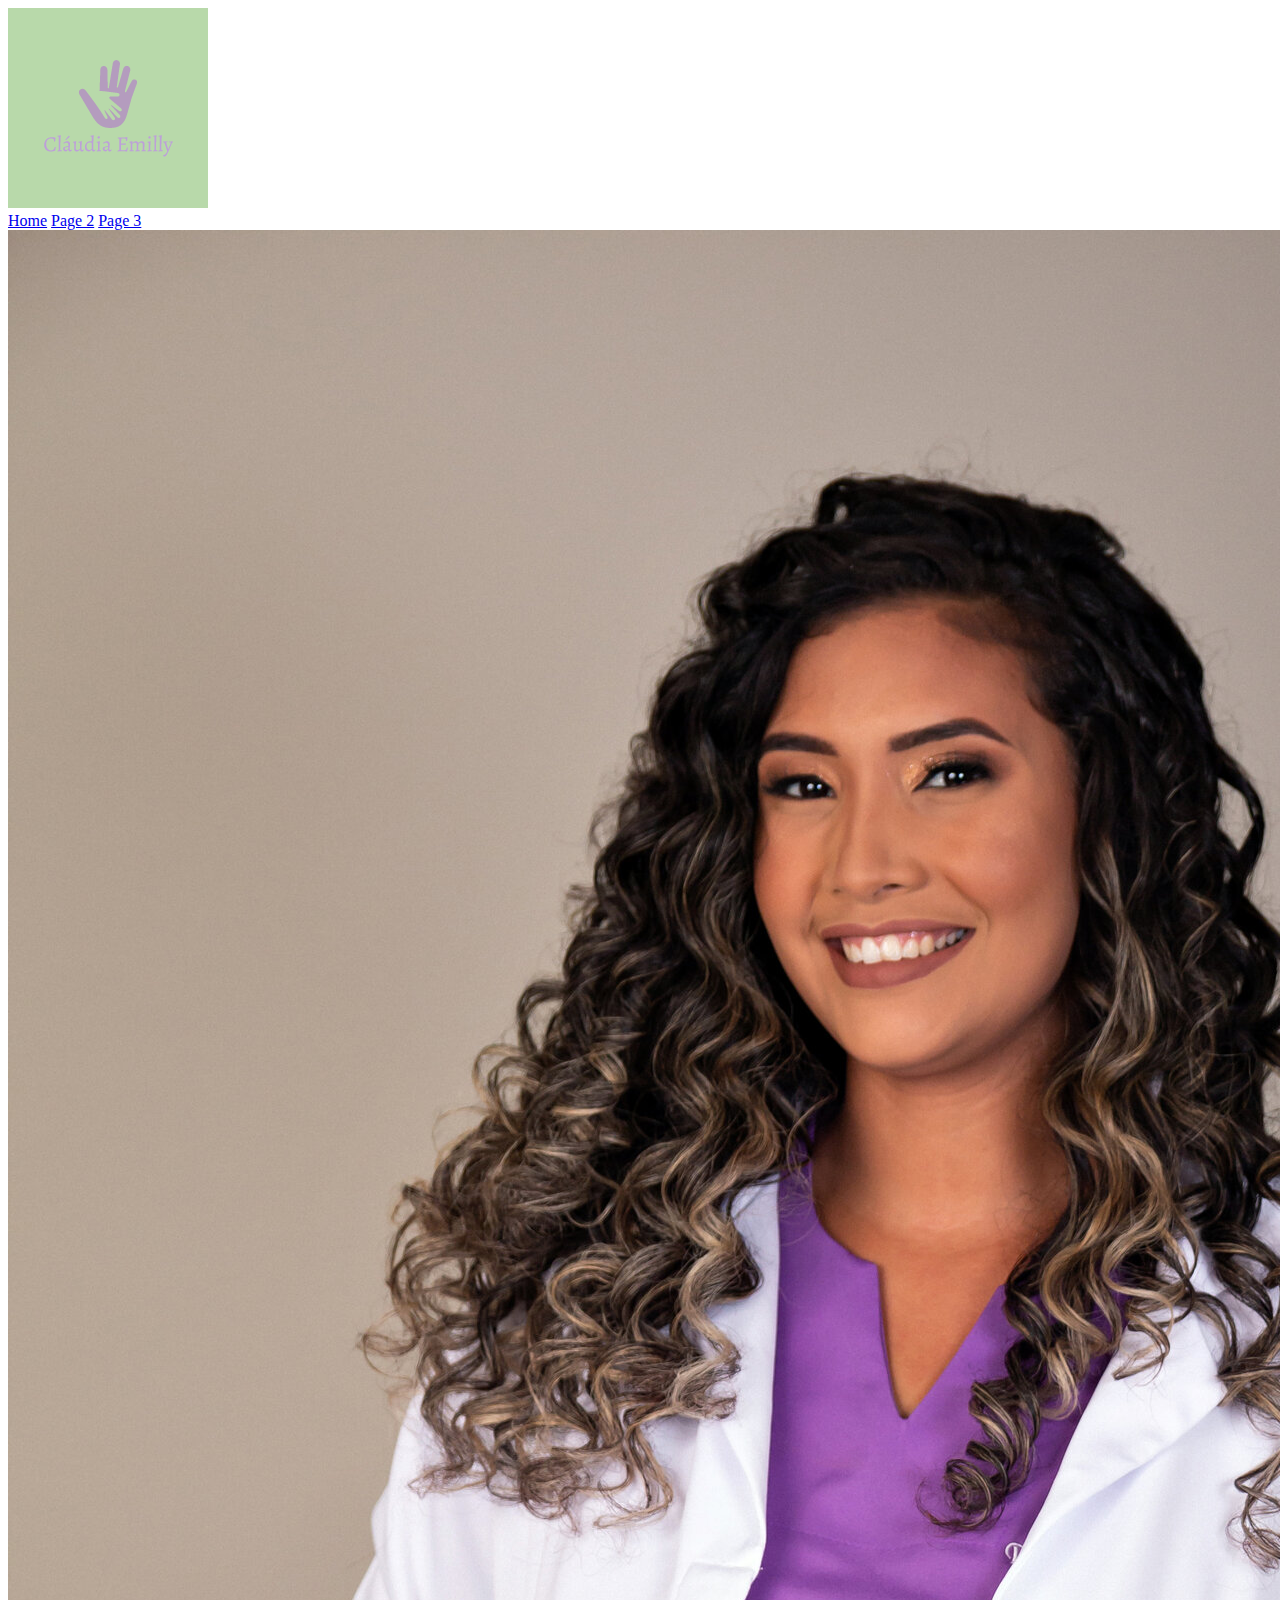
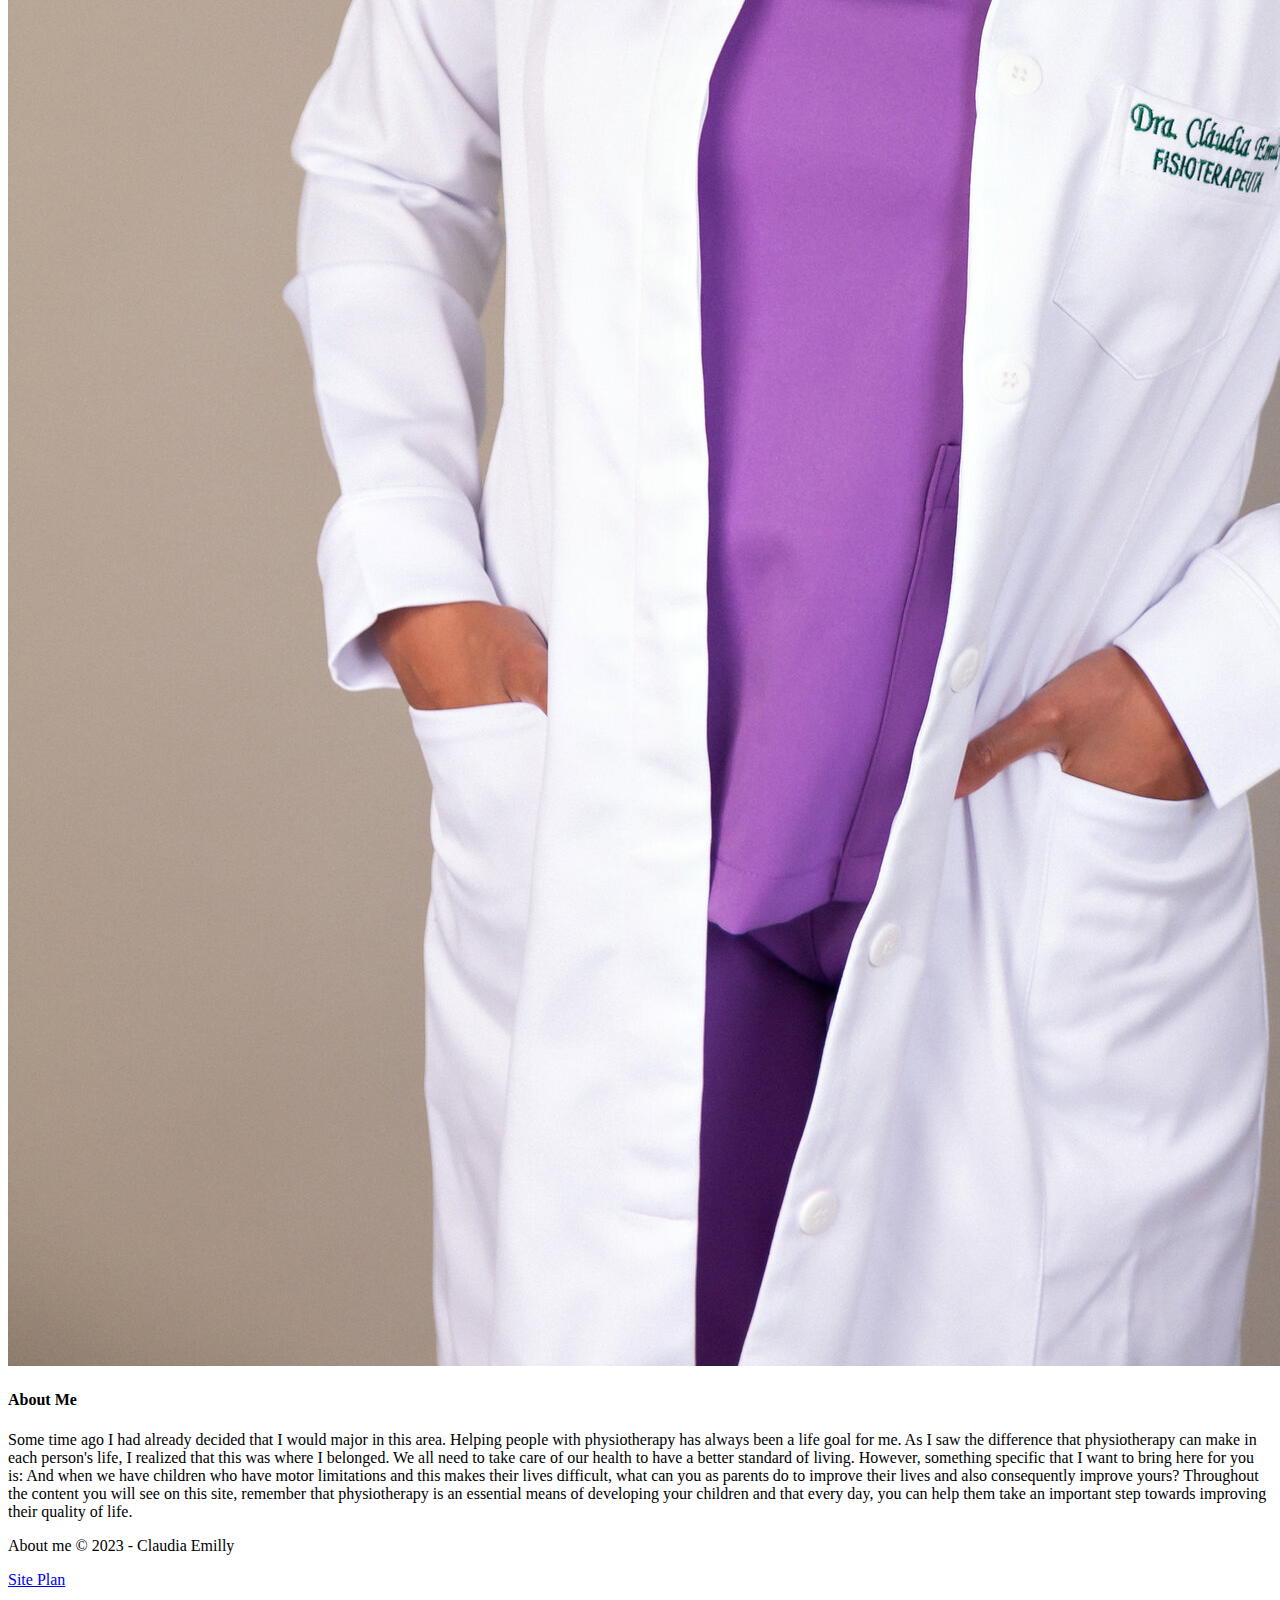
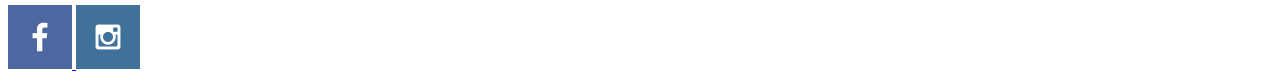
==== physiotherapy/index.html @ c3466ebb "add changes" ====
<!DOCTYPE html>
<html lang="en">
<head>
    <link rel="stylesheet" href="styles/style.css">
    <meta charset="UTF-8">
    <meta name="viewport" content="width=device-width, initial-scale=1.0">
    <title>About Me</title>
</head>
<body>
    <div id="content">
    <header>
        <a id="logo_link" href="index.html">
            <img class="logo" src="images/ClaudiaEmilly.png" alt="Claudia Emilly Logo">
        </a>
        <nav>
            <a href="index.html">Home</a>
            <a href="page2.html">Page 2</a>
            <a href="page3.html">Page 3</a>
        </nav> 
    </header>
    <div id="claudia image">
        <div id="claudia-box">
            <img id="claudia-img" src="images/rsz_image1homepage.jpg" alt="Claudia Profile">
        </div>    
        <section id="claudia-msg">
            <h1 class="home-title"></h1>
            <h4>About Me</h4>
        </section>
    <main class="home-grid">
        <section class="msg">
            <p>Some time ago I had already decided that I would major in this area. Helping people with physiotherapy has always been a life goal for me. As I saw the difference that physiotherapy can make in each person's life, I realized that this was where I belonged.
                We all need to take care of our health to have a better standard of living. However, something specific that I want to bring here for you is: And when we have children who have motor limitations and this makes their lives difficult, what can you as parents do to improve their lives and also consequently improve yours?
                Throughout the content you will see on this site, remember that physiotherapy is an essential means of developing your children and that every day, you can help them take an important step towards improving their quality of life. </p>
        </section>
    </main>
    <footer>
        <p>About me &copy; 2023 - Claudia Emilly</p>
        <p><a href="site-plan.html">Site Plan</a></p>
        <div class="social">
            <a href="https://facebook.com" target="_blank">
                <img src="images/facebook.png" alt="fb icon">
            </a>
            <a href="https://instagram.com" target="_blank">
                <img src="images/instagram.png" alt="instagram icon">
            </a>
        </div>
    </footer>
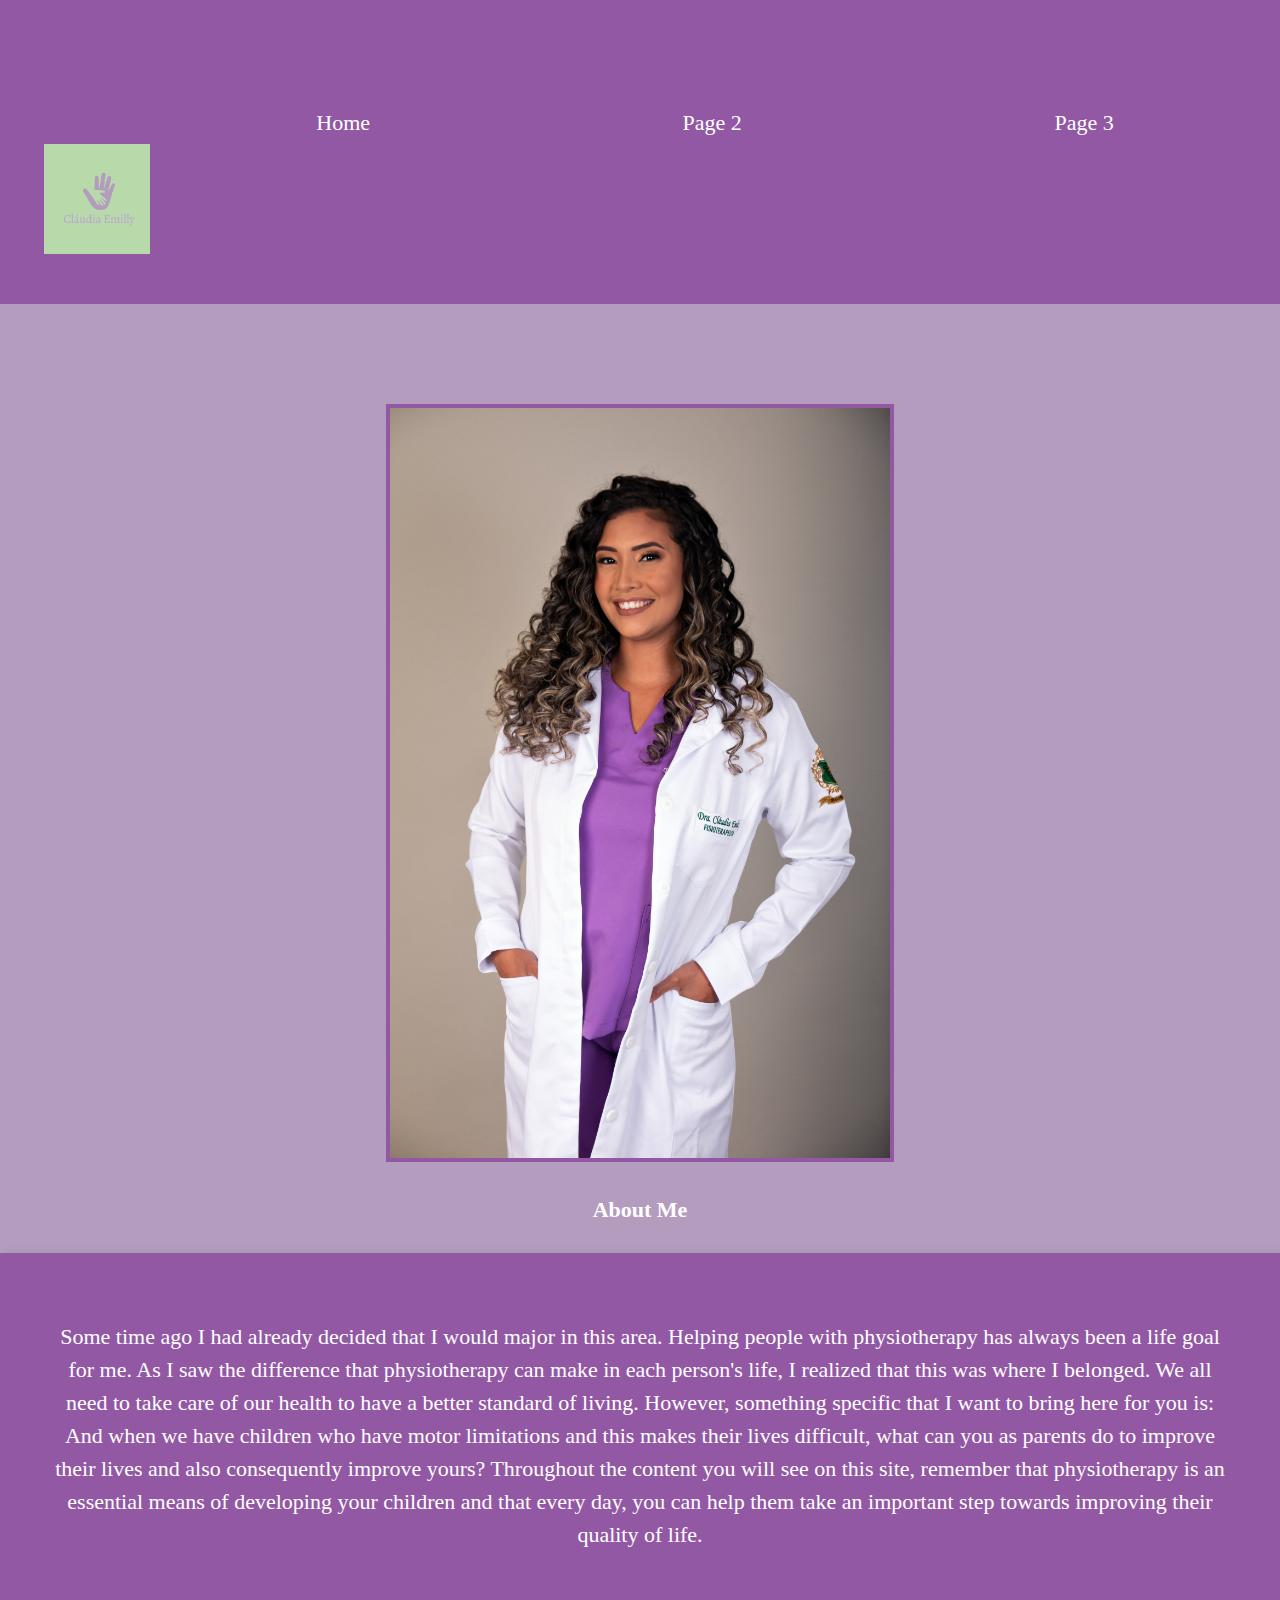
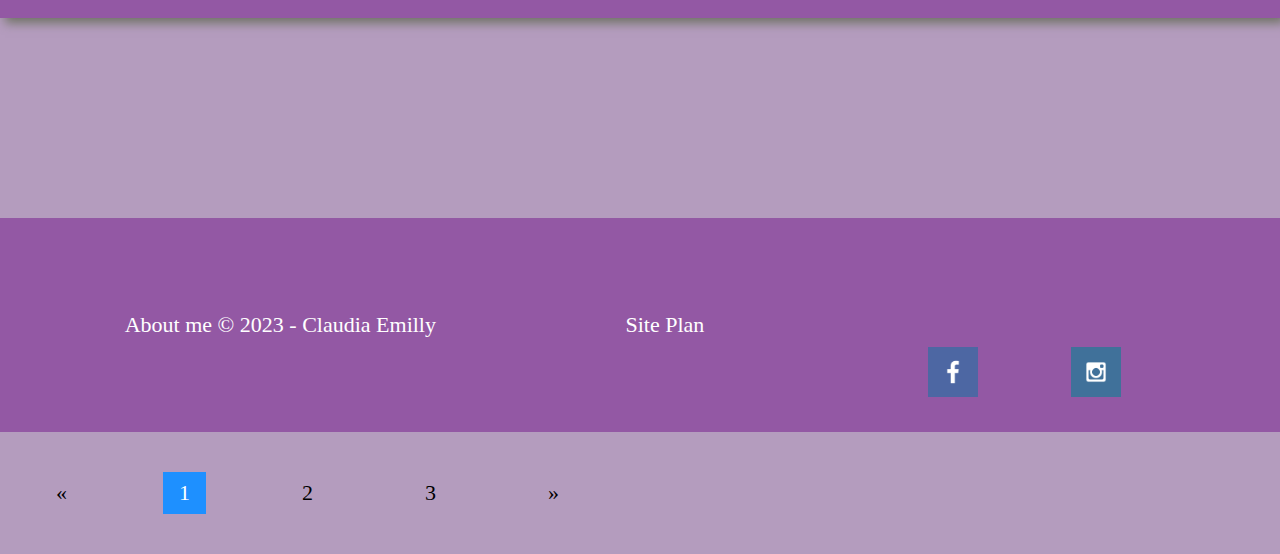
==== commit e6cb6c9b: "changes done" ====
--- a/physiotherapy/index.html
+++ b/physiotherapy/index.html
@@ -26,7 +26,7 @@
             <h1 class="home-title"></h1>
             <h4>About Me</h4>
         </section>
-    <main class="home-grid">
+    <main class="home-grid">     
         <section class="msg">
             <p>Some time ago I had already decided that I would major in this area. Helping people with physiotherapy has always been a life goal for me. As I saw the difference that physiotherapy can make in each person's life, I realized that this was where I belonged.
                 We all need to take care of our health to have a better standard of living. However, something specific that I want to bring here for you is: And when we have children who have motor limitations and this makes their lives difficult, what can you as parents do to improve their lives and also consequently improve yours?
@@ -44,4 +44,11 @@
                 <img src="images/instagram.png" alt="instagram icon">
             </a>
         </div>
-    </footer>+    </footer>
+    <div class="pagination">
+        <a href="#">&laquo;</a>
+        <a class="active" href="#">1</a>
+        <a href="#">2</a>
+        <a href="#">3</a>
+        <a href="#">&raquo;</a>
+    </div>--- a/physiotherapy/styles/style.css
+++ b/physiotherapy/styles/style.css
@@ -0,0 +1,176 @@
+body {
+  text-align: center;
+  background-color: #b49cbe;
+  color: #ffffff;
+  font-family: var(--paragraph-font), Helvetica, sans-serif;
+  font-size: 22px;
+  margin: 0;
+  padding: 0;
+}
+
+h2 {
+  margin: 0;
+}
+header {
+    background-color: #9358a4;
+    color: #9358a4;
+    display: grid;
+    grid-template-columns: 150px auto;
+  }
+
+.home-title {
+  font-family: var(--heading-font), Helvetica, sans-serif;
+  font-size: 2em;
+  color: steelblue;
+}
+
+nav {
+  background-color: #9358a4;
+  padding: 10px;
+  display: flex;
+  justify-content: space-around;
+}
+
+a {
+  color: white;
+  margin: 40px;
+}
+
+h1 {
+  color: steelblue;
+}
+.claudia-msg {
+    color:#ffffff
+}
+
+img {
+    margin-top: 100px;  
+    width: 500px;
+    border: 4px solid #9358a4;
+  }
+
+p {
+  padding: 10px;
+}
+
+footer {
+  background-color: #9358a4;
+  color: #9358a4;
+  padding: 25px 50px;
+  margin-top: 200px;
+  display: flex;
+  justify-content: space-around;
+  align-items: center;
+}
+
+#content {
+  max-width: 1600px;
+  margin: 0 auto;
+}
+
+/* Pagination links */
+.pagination a {
+  color: black;
+  float: left;
+  padding: 8px 16px;
+  text-decoration: none;
+  transition: background-color .3s;
+}
+
+/* Style the active/current link */
+.pagination a.active {
+  background-color: dodgerblue;
+  color: white;
+}
+
+/* Add a grey background color on mouse-over */
+.pagination a:hover:not(.active) {background-color: #ddd;}
+
+nav a {
+  text-align: center;
+  text-decoration: none;
+  margin: 0 auto;
+  padding: 100px;
+}
+
+#hero-msg h1,
+#hero-msg h4 {
+  text-align: center;
+  color: #9358a4
+}
+
+.button-box {
+  text-align: center;
+}
+
+main section {
+  text-align: center;
+}
+
+#background {
+  height: 725px;
+  background-color: #b49cbe;
+  color: #b49cbe;
+  grid-column: 1/11;
+  grid-row: 4/9;
+}
+
+
+nav a:hover {
+    background-color: #ffffff;
+    color: #ffffff;
+  }
+
+.msg {
+    background-color: #9358a4;
+    color: #9358a4;
+    line-height: 1.5em;
+    padding: 35px;
+    grid-column: 6/10;
+    grid-row: 6/7;
+    box-shadow: 5px 5px 10px #6f7364;
+  }
+  
+.msg p {
+  color: #ffffff;
+}
+.logo {
+  width: 110px;
+}
+
+.icon {
+  width: 110px;
+}
+
+#hero-img {
+  width: 100%;
+}
+
+footer a {
+  text-decoration: none;
+}
+
+footer p a:hover {
+  text-decoration: underline;
+}
+
+.social img {
+  width: 50px;
+  height: 50px;
+}
+
+#hero {
+  display: grid;
+  grid-template-columns: 1fr 3fr 1fr;
+  margin-top: -100px;
+}
+
+#hero-box {
+    grid-column: 1/4;
+    grid-row: 1/3;
+    z-index: -1;
+  }
+
+footer p {
+  color: white;
+}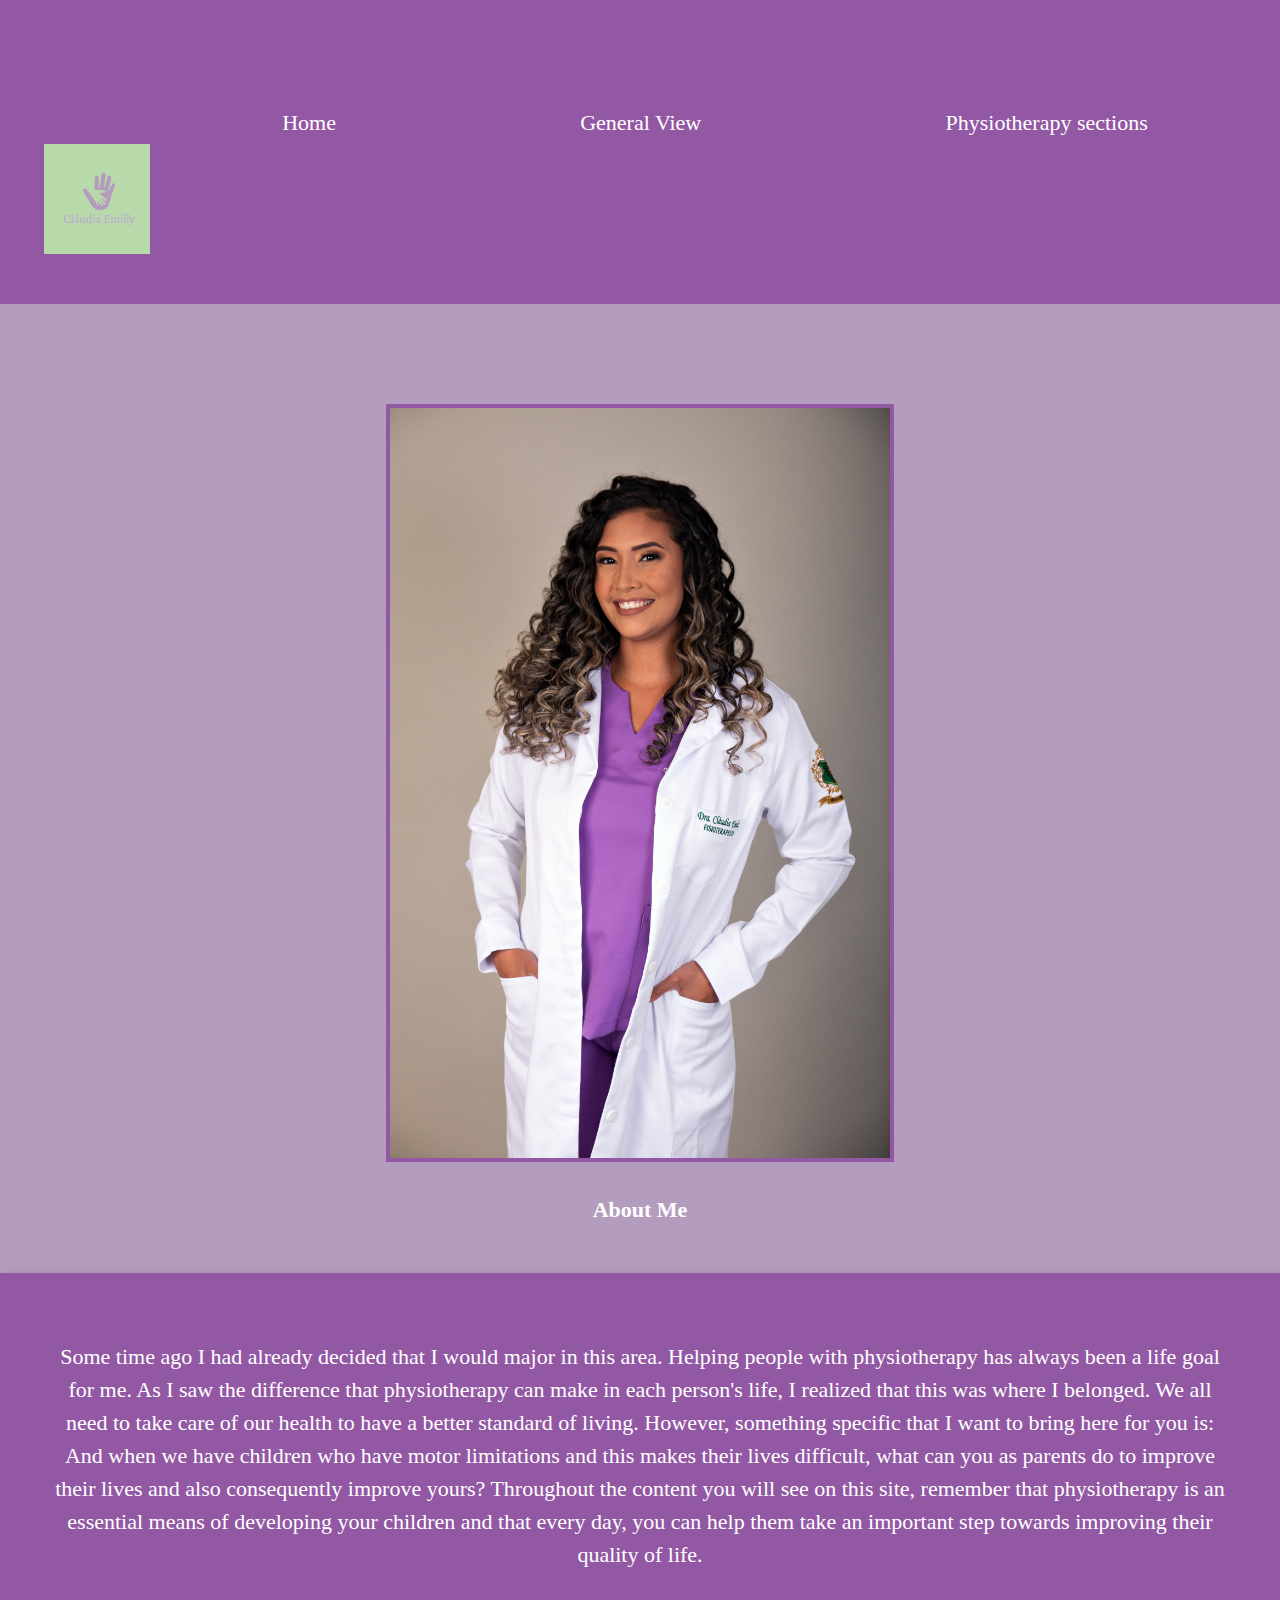
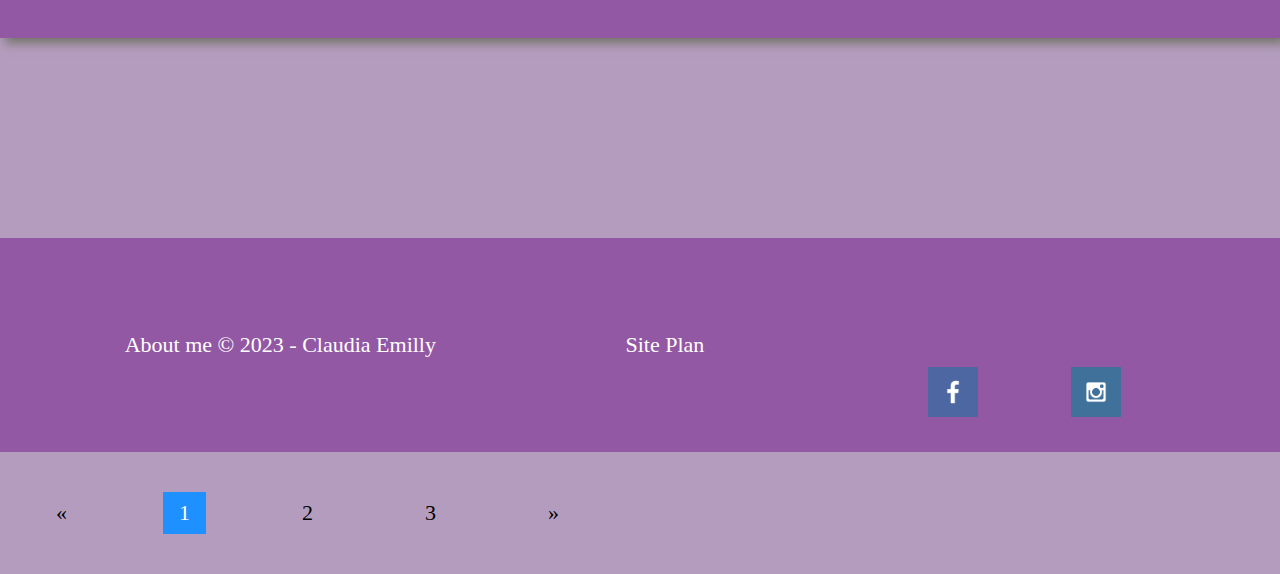
==== commit d7fe69e0: "changes done" ====
--- a/physiotherapy/index.html
+++ b/physiotherapy/index.html
@@ -14,8 +14,8 @@
         </a>
         <nav>
             <a href="index.html">Home</a>
-            <a href="page2.html">Page 2</a>
-            <a href="page3.html">Page 3</a>
+            <a href="page2.html">General View</a>
+            <a href="page3.html">Physiotherapy sections</a>
         </nav> 
     </header>
     <div id="claudia image">
--- a/physiotherapy/styles/style.css
+++ b/physiotherapy/styles/style.css
@@ -1,8 +1,21 @@
+@import url('https://fonts.googleapis.com/css2?family=Roboto:ital,wght@0,300;1,700&display=swap');
+
+:root {
+  --heading-font: "Bold 700 Italic";
+  --paragraph-font: "Light 300";
+}
+
+.home-title {
+  font-family: var(--heading-font), Bold 700 Italic;
+  font-size: 2em;
+  color: #ffffff;
+}
+
 body {
   text-align: center;
   background-color: #b49cbe;
   color: #ffffff;
-  font-family: var(--paragraph-font), Helvetica, sans-serif;
+  font-family: var(--paragraph-font), Light 300;
   font-size: 22px;
   margin: 0;
   padding: 0;
@@ -18,11 +31,6 @@
     grid-template-columns: 150px auto;
   }
 
-.home-title {
-  font-family: var(--heading-font), Helvetica, sans-serif;
-  font-size: 2em;
-  color: steelblue;
-}
 
 nav {
   background-color: #9358a4;
@@ -36,9 +44,6 @@
   margin: 40px;
 }
 
-h1 {
-  color: steelblue;
-}
 .claudia-msg {
     color:#ffffff
 }
@@ -173,4 +178,26 @@
 
 footer p {
   color: white;
+}
+
+/* this is the start of page 2, let's start. */
+
+.image-container {
+  display: flex;
+  justify-content: space-around;
+  margin-top: 50px;
+}
+
+.image-container img {
+  width: 45%; /* Adjust width as needed */
+  border: 4px solid #9358a4;
+}
+
+.msg {
+  background-color: #9358a4;
+  color: #ffffff;
+  line-height: 1.5em;
+  padding: 35px;
+  margin-top: 50px;
+  box-shadow: 5px 5px 10px #6f7364;
 }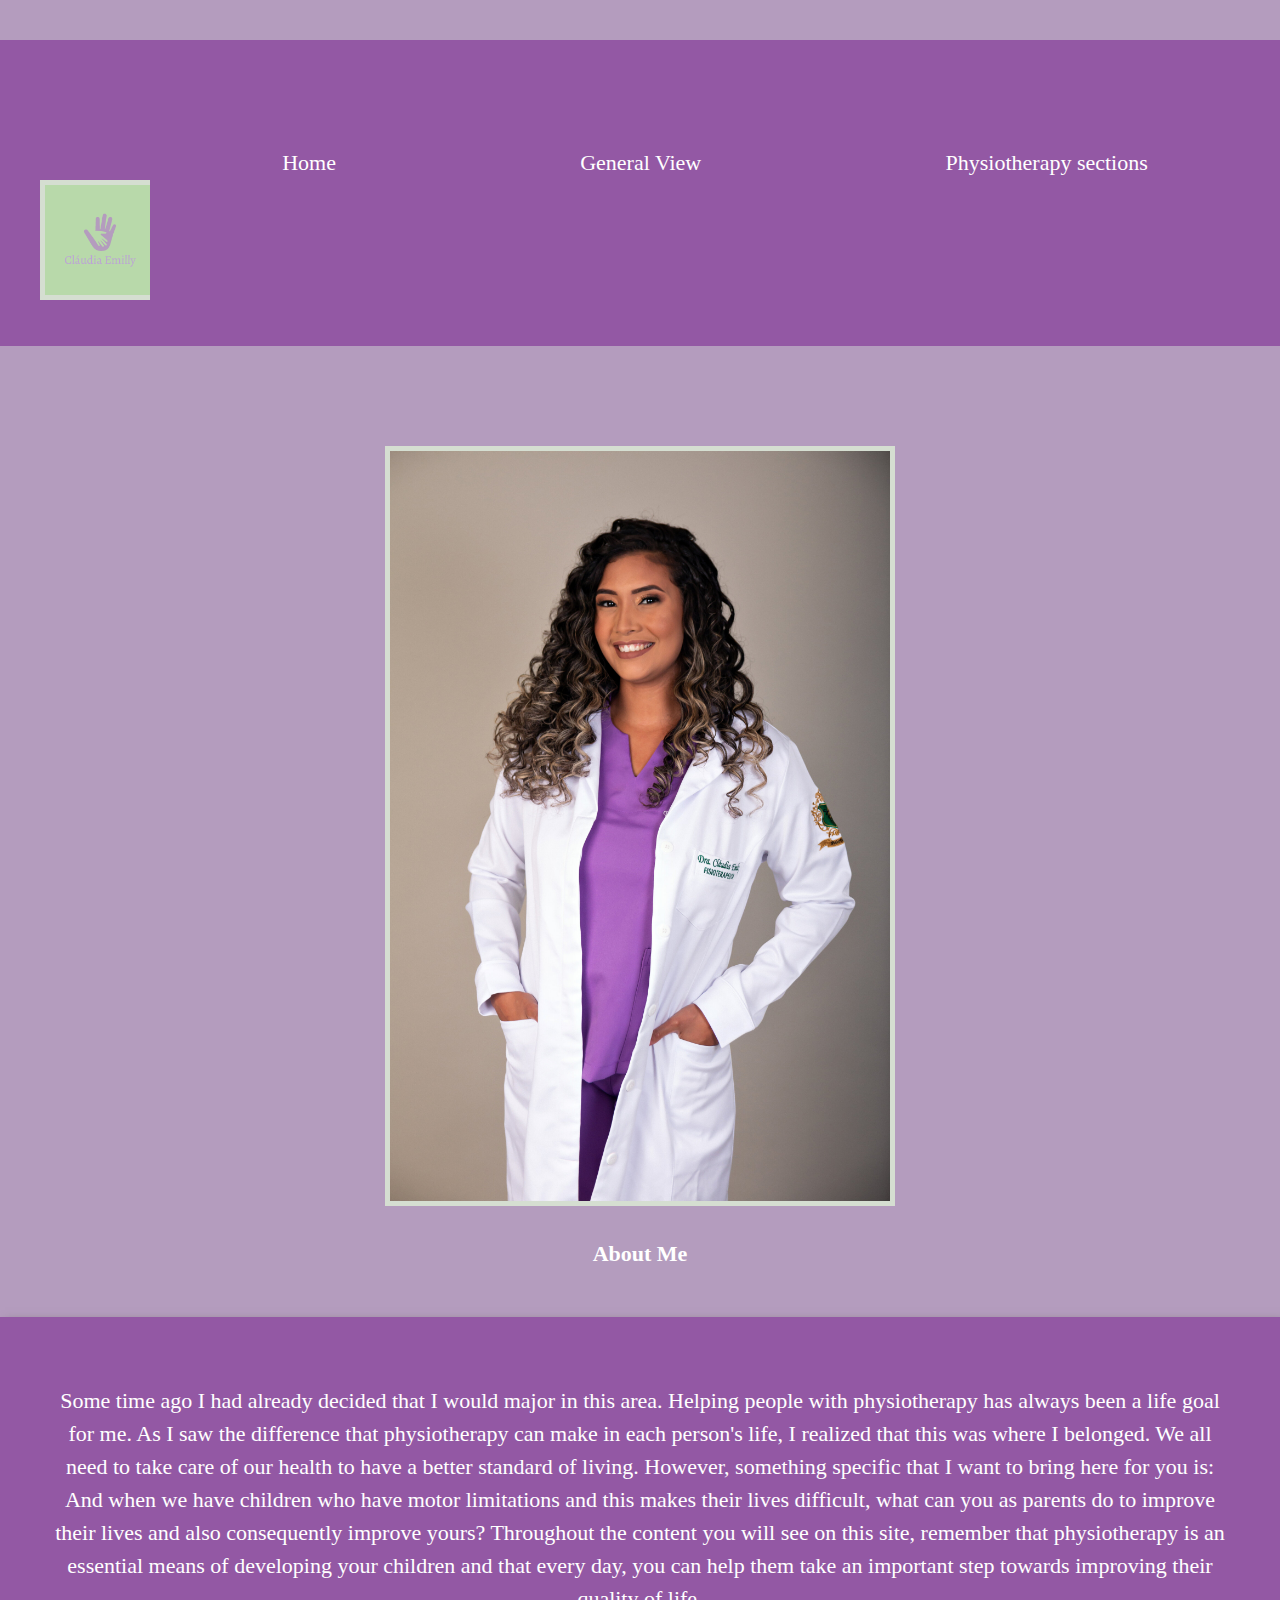
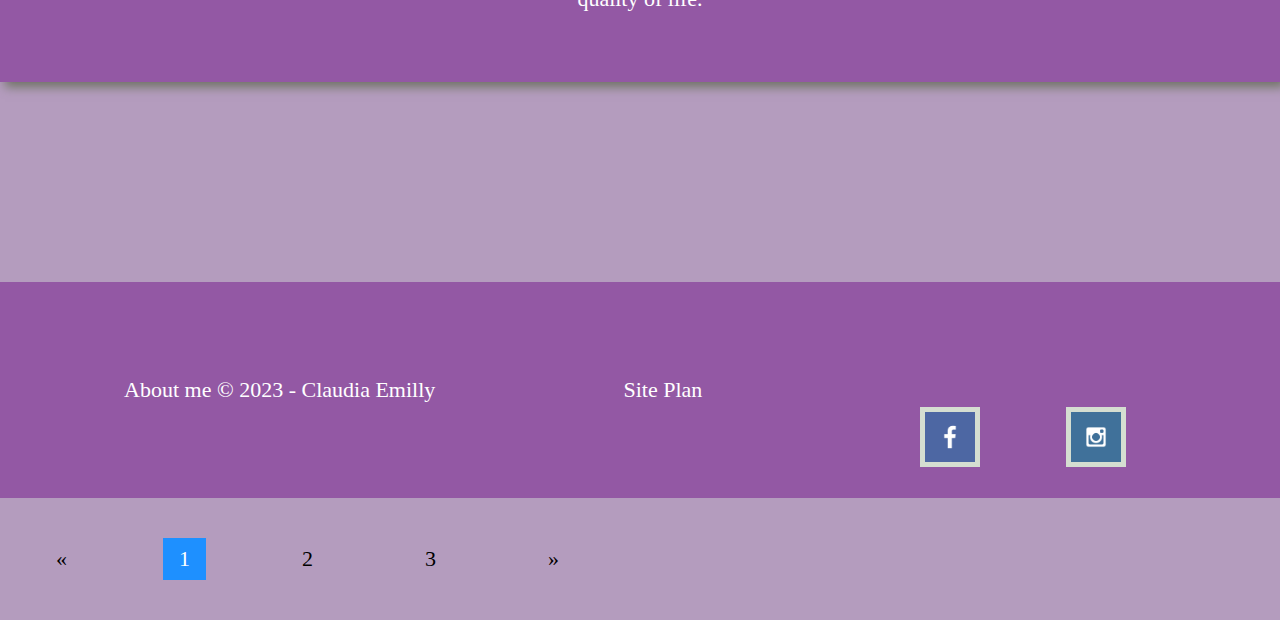
==== commit ad95fe33: "changes done." ====
--- a/physiotherapy/index.html
+++ b/physiotherapy/index.html
@@ -7,7 +7,7 @@
     <title>About Me</title>
 </head>
 <body>
-    <div id="content">
+    <div id="content"></div>
     <header>
         <a id="logo_link" href="index.html">
             <img class="logo" src="images/ClaudiaEmilly.png" alt="Claudia Emilly Logo">
@@ -18,7 +18,7 @@
             <a href="page3.html">Physiotherapy sections</a>
         </nav> 
     </header>
-    <div id="claudia image">
+    <div id="claudia-image"></div>
         <div id="claudia-box">
             <img id="claudia-img" src="images/rsz_image1homepage.jpg" alt="Claudia Profile">
         </div>    
@@ -51,4 +51,6 @@
         <a href="#">2</a>
         <a href="#">3</a>
         <a href="#">&raquo;</a>
-    </div>+    </div>
+</body>
+</html>--- a/physiotherapy/styles/style.css
+++ b/physiotherapy/styles/style.css
@@ -6,7 +6,7 @@
 }
 
 .home-title {
-  font-family: var(--heading-font), Bold 700 Italic;
+  font-family: var(--heading-font), "Bold 700 Italic";
   font-size: 2em;
   color: #ffffff;
 }
@@ -15,7 +15,7 @@
   text-align: center;
   background-color: #b49cbe;
   color: #ffffff;
-  font-family: var(--paragraph-font), Light 300;
+  font-family: var(--paragraph-font), "Light 300";
   font-size: 22px;
   margin: 0;
   padding: 0;
@@ -51,7 +51,7 @@
 img {
     margin-top: 100px;  
     width: 500px;
-    border: 4px solid #9358a4;
+    border: 5px solid #d5ded1;
   }
 
 p {
@@ -190,7 +190,7 @@
 
 .image-container img {
   width: 45%; /* Adjust width as needed */
-  border: 4px solid #9358a4;
+  border: 5px solid #d5ded1;
 }
 
 .msg {
@@ -200,4 +200,46 @@
   padding: 35px;
   margin-top: 50px;
   box-shadow: 5px 5px 10px #6f7364;
+}
+
+/* this is the start of page 3, let's start. */
+/* Styles for the third page */
+
+
+
+#content {
+  margin-top: 40px; /* Ajuste o valor conforme necessário para deslocar o conteúdo para baixo */
+}
+
+.page-title {
+  margin-top: 150px
+}
+
+.image-container-page3 {
+  display: flex;
+  flex-direction: column; /* Empilha os elementos verticalmente */
+  align-items: flex-start; /* Alinha à esquerda */
+  margin-top: 50px;
+}
+
+.image-box-page3 {
+  display: flex; /* Permite alinhar a imagem e o parágrafo horizontalmente */
+  align-items: flex-start; /* Alinha à esquerda */
+  margin-bottom: 20px; /* Espaço entre as imagens */
+}
+
+.image-box-page3 img {
+  width: 590px; /* Largura da imagem */
+  border: 5px solid #d5ded1;
+  margin-right: 30px; /* Espaço entre a imagem e o parágrafo */
+  margin-left: 30px;
+}
+
+.image-box-page3 p {
+  text-align: justify; /* Alinha os parágrafos */
+  width: calc(60% - 420px); /* Largura do parágrafo (60% menos a largura da imagem e a margem) */
+  margin-top: 100px; /* Move os parágrafos para baixo */
+  background-color: #9358a4; /* Cor de fundo para os parágrafos */
+  padding: 40px; /* Adiciona um espaçamento interno */
+  color: white; /* Cor do texto para contrastar com o fundo */
 }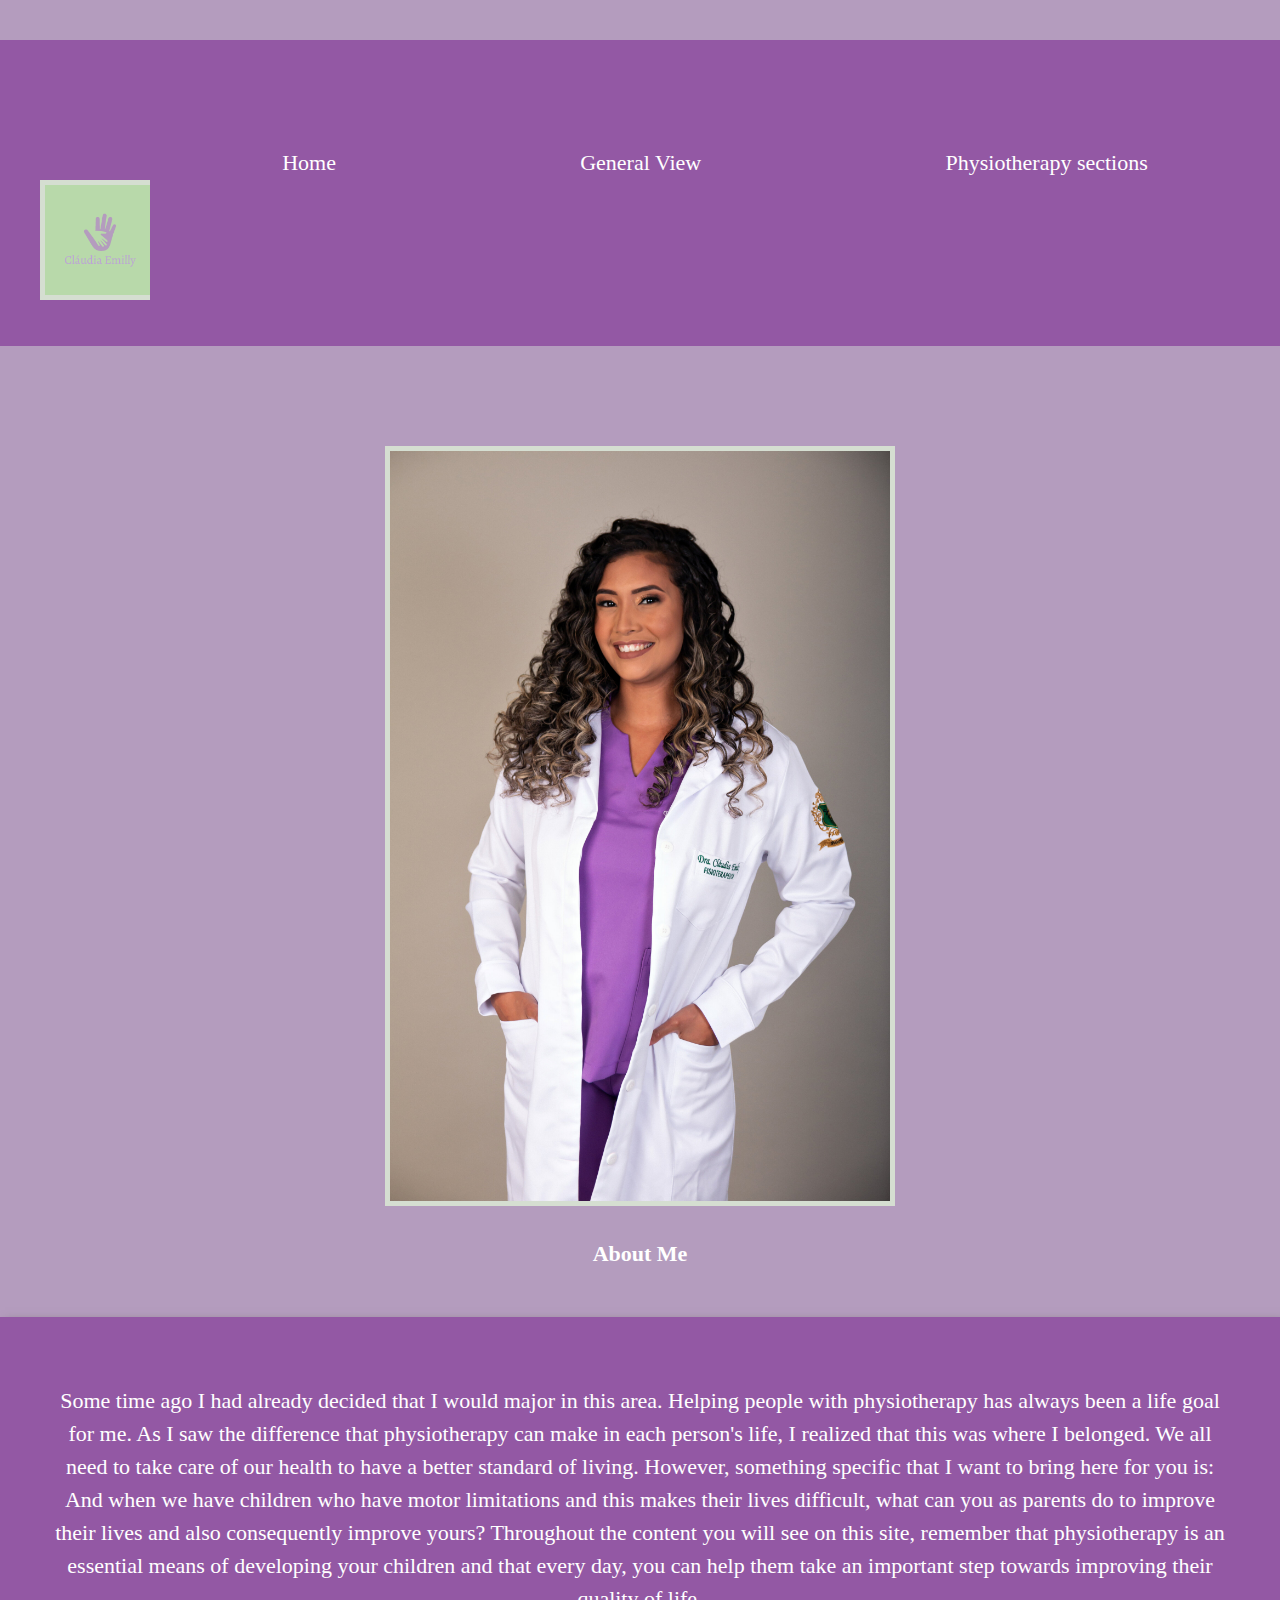
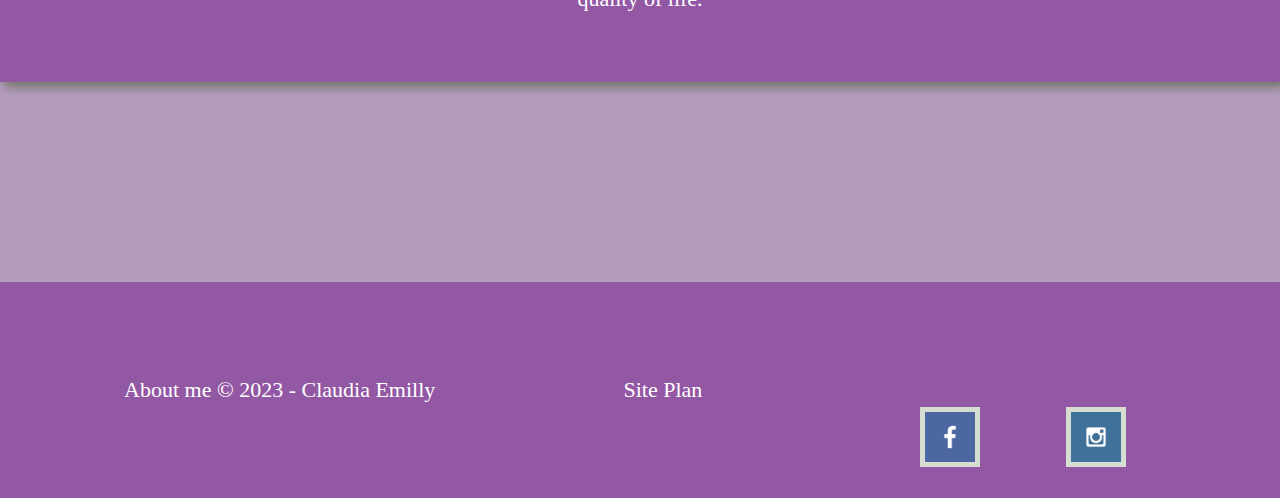
==== commit 6196719b: "changes done." ====
--- a/physiotherapy/index.html
+++ b/physiotherapy/index.html
@@ -45,12 +45,5 @@
             </a>
         </div>
     </footer>
-    <div class="pagination">
-        <a href="#">&laquo;</a>
-        <a class="active" href="#">1</a>
-        <a href="#">2</a>
-        <a href="#">3</a>
-        <a href="#">&raquo;</a>
-    </div>
 </body>
 </html>--- a/physiotherapy/styles/style.css
+++ b/physiotherapy/styles/style.css
@@ -73,23 +73,6 @@
   margin: 0 auto;
 }
 
-/* Pagination links */
-.pagination a {
-  color: black;
-  float: left;
-  padding: 8px 16px;
-  text-decoration: none;
-  transition: background-color .3s;
-}
-
-/* Style the active/current link */
-.pagination a.active {
-  background-color: dodgerblue;
-  color: white;
-}
-
-/* Add a grey background color on mouse-over */
-.pagination a:hover:not(.active) {background-color: #ddd;}
 
 nav a {
   text-align: center;
